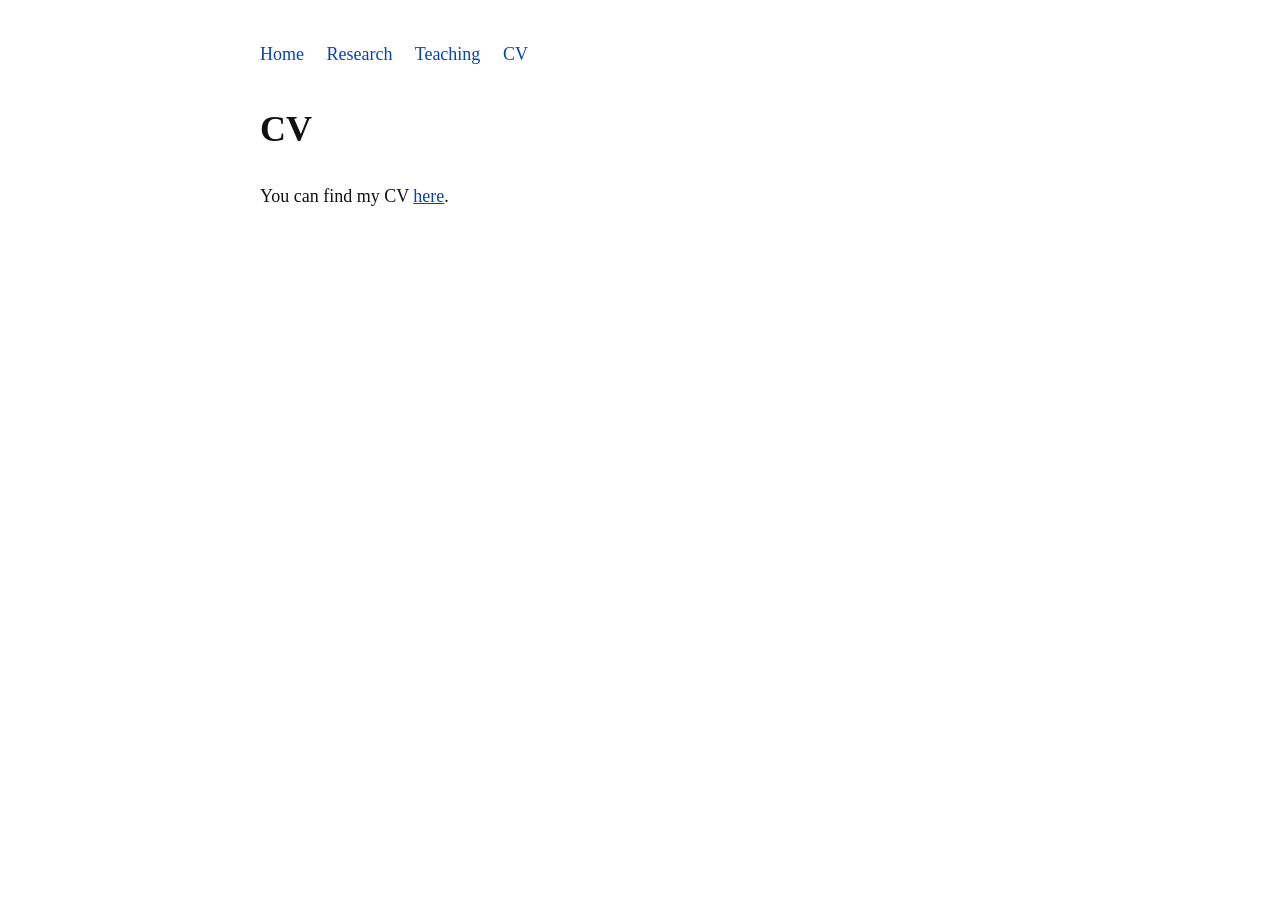
==== cv.html @ 4e14db9b "Add files via upload" ====
<!DOCTYPE html>
<html lang="en">
<head>
  <meta charset="UTF-8">
  <title>CV - Your Name</title>
  <link rel="stylesheet" href="style.css">
</head>

<body>
  <nav>
    <a href="index.html">Home</a>
    <a href="research.html">Research</a>
    <a href="teaching.html">Teaching</a>
    <a href="cv.html">CV</a>
  </nav>

  <main>
    <h1>CV</h1>

    <p>
      You can find my CV <a href="files/CV.pdf">here</a>.
    </p>
  </main>
</body>
</html>
---- style.css ----
body {
  max-width: 760px;
  margin: 40px auto;
  padding: 0 20px;
  font-family: Georgia, "Times New Roman", serif;
  font-size: 18px;
  line-height: 1.6;
  color: #111;
  background: #fff;
}

nav {
  margin-bottom: 32px;
}

nav a {
  margin-right: 18px;
  text-decoration: none;
  color: #0645ad;
}

nav a:hover {
  text-decoration: underline;
}

h1 {
  font-size: 36px;
  margin-bottom: 24px;
}

a {
  color: #0645ad;
}

.profile-photo {
  width: 220px;
  max-width: 100%;
  height: auto;
  display: block;
  margin: 0 0 24px 0;
}
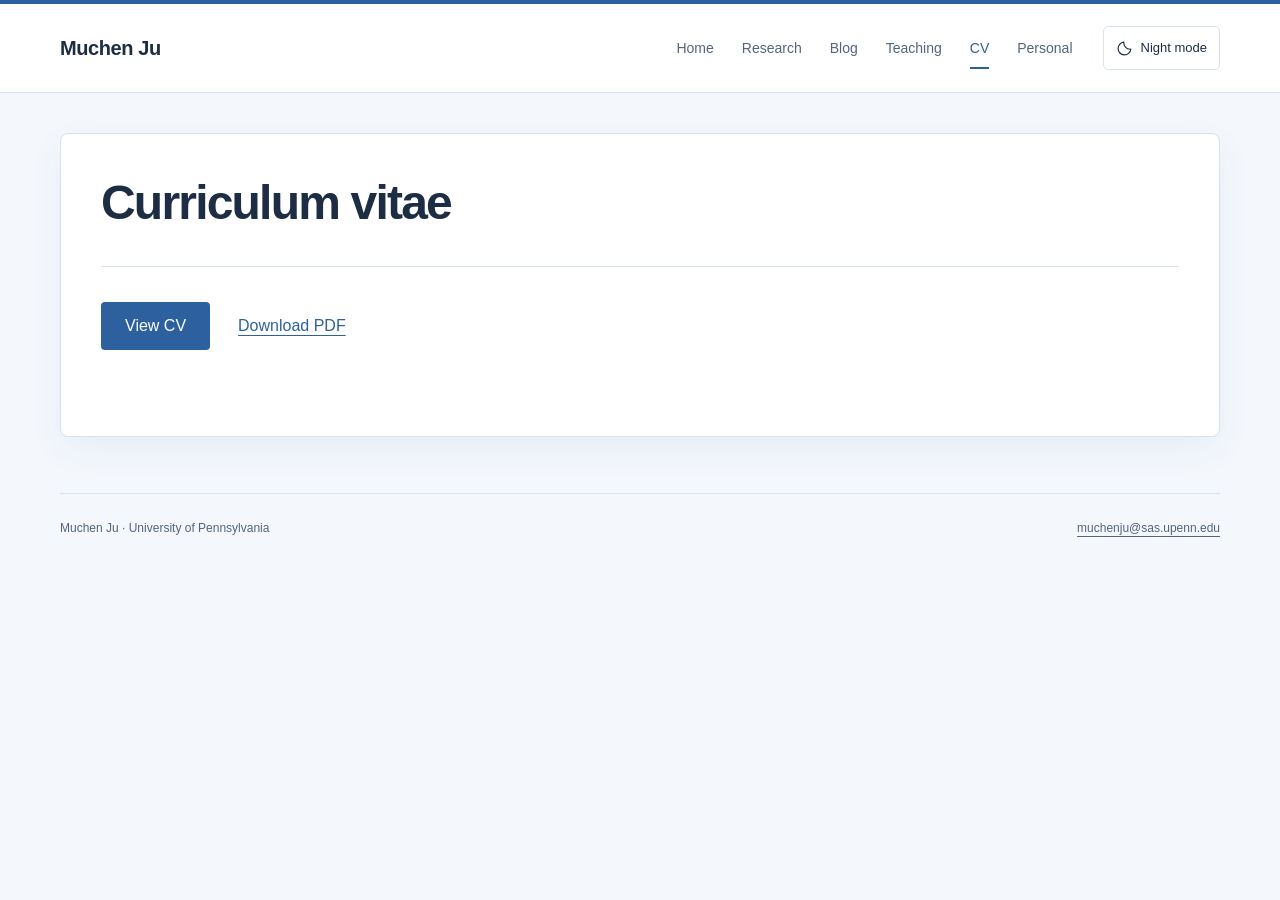
==== commit 7945d26e: "Update academic website design and research details" ====
--- a/cv.html
+++ b/cv.html
@@ -1,25 +1,2 @@
-<!DOCTYPE html>
-<html lang="en">
-<head>
-  <meta charset="UTF-8">
-  <title>CV - Your Name</title>
-  <link rel="stylesheet" href="style.css">
-</head>
-
-<body>
-  <nav>
-    <a href="index.html">Home</a>
-    <a href="research.html">Research</a>
-    <a href="teaching.html">Teaching</a>
-    <a href="cv.html">CV</a>
-  </nav>
-
-  <main>
-    <h1>CV</h1>
-
-    <p>
-      You can find my CV <a href="files/CV.pdf">here</a>.
-    </p>
-  </main>
-</body>
-</html>+<!doctype html>
+<html lang="en"><head><meta charset="utf-8"><meta name="viewport" content="width=device-width, initial-scale=1"><meta name="description" content="Muchen Ju, first-year Math PhD student at the University of Pennsylvania. Research in probability and combinatorics."><meta name="theme-color" content="#f4f8fd"><title>Curriculum vitae — Muchen Ju</title><script src="theme.js"></script><link rel="stylesheet" href="style.css"></head><body><a class="skip" href="#main">Skip to content</a><header class="site-header"><div class="header-inner"><a class="site-name" href="index.html">Muchen Ju</a><nav aria-label="Main navigation"><a href="index.html">Home</a><a href="research.html">Research</a><a href="blog.html">Blog</a><a href="teaching.html">Teaching</a><a href="cv.html" aria-current="page">CV</a><a href="misc.html">Personal</a></nav><button class="theme-toggle" type="button" aria-label="Switch to night mode" hidden><svg class="theme-moon" viewBox="0 0 24 24" aria-hidden="true"><path d="M20.9 13A9 9 0 0 1 11 3.1 9 9 0 1 0 20.9 13Z"/></svg><svg class="theme-sun" viewBox="0 0 24 24" aria-hidden="true"><circle cx="12" cy="12" r="4"/><path d="M12 2v2m0 16v2M2 12h2m16 0h2M4.9 4.9l1.4 1.4m11.4 11.4 1.4 1.4m0-14.2-1.4 1.4M6.3 17.7l-1.4 1.4"/></svg><span class="theme-label">Night mode</span></button></div></header><main id="main" class="container page-content"><header class="page-title"><h1>Curriculum vitae</h1></header><section class="cv-links"><a class="button" href="files/CV.pdf">View CV</a><a href="files/CV.pdf" download>Download PDF</a></section></main><footer class="container"><span>Muchen Ju · University of Pennsylvania</span><a href="mailto:muchenju@sas.upenn.edu">muchenju@sas.upenn.edu</a></footer></body></html>
--- a/style.css
+++ b/style.css
@@ -1,41 +1,90 @@
-body {
-  max-width: 760px;
-  margin: 40px auto;
-  padding: 0 20px;
-  font-family: Georgia, "Times New Roman", serif;
-  font-size: 18px;
-  line-height: 1.6;
-  color: #111;
-  background: #fff;
-}
-
-nav {
-  margin-bottom: 32px;
-}
-
-nav a {
-  margin-right: 18px;
-  text-decoration: none;
-  color: #0645ad;
-}
-
-nav a:hover {
-  text-decoration: underline;
-}
-
-h1 {
-  font-size: 36px;
-  margin-bottom: 24px;
-}
-
-a {
-  color: #0645ad;
-}
-
-.profile-photo {
-  width: 220px;
-  max-width: 100%;
-  height: auto;
-  display: block;
-  margin: 0 0 24px 0;
-}+:root{
+  color-scheme:light;
+  --ink:#1d2d43;--secondary:#52657c;--accent:#2d609e;--link-hover:#1b4679;
+  --border:#d7e2ef;--soft:#eaf1fa;--page:#f4f8fd;--surface:#fff;--surface-hover:#e8f0fb;
+  --button-ink:#fff;--button-hover:#214c80;--focus:#a56b25;
+  --shadow:0 12px 34px rgba(34,66,108,.06);--intro-shadow:0 18px 46px rgba(34,66,108,.09);
+  --arxiv-ink:#8b2530;--arxiv-bg:#f5ddd9;--arxiv-border:#c99090;--arxiv-hover:#eec9c3;
+  --fpsac-ink:#215b75;--fpsac-bg:#dbeaf0;--fpsac-border:#85adbe;--fpsac-hover:#cadfe9;
+  --lean-ink:#2d6144;--lean-bg:#e1ecdc;--lean-border:#93ad86;--lean-hover:#cedec6;
+}
+:root[data-theme="dark"]{
+  color-scheme:dark;
+  --ink:#e6edf6;--secondary:#adbbce;--accent:#9ebfee;--link-hover:#c6dcff;
+  --border:#344357;--soft:#263345;--page:#19212b;--surface:#212d3b;--surface-hover:#2e3d50;
+  --button-ink:#19212b;--button-hover:#c6dcff;--focus:#e1bd7e;
+  --shadow:0 12px 34px rgba(0,0,0,.12);--intro-shadow:0 18px 46px rgba(0,0,0,.2);
+  --arxiv-ink:#e7a0a1;--arxiv-bg:#3b2a30;--arxiv-border:#795158;--arxiv-hover:#4a333b;
+  --fpsac-ink:#a9cce0;--fpsac-bg:#263741;--fpsac-border:#527183;--fpsac-hover:#30434f;
+  --lean-ink:#b3cda7;--lean-bg:#2b3832;--lean-border:#5b7665;--lean-hover:#35483d;
+}
+*{box-sizing:border-box}html{scroll-behavior:smooth;scroll-padding-top:28px}body{margin:0;color:var(--ink);background:var(--page);font:16px/1.75 Inter,-apple-system,BlinkMacSystemFont,"Segoe UI",Arial,sans-serif;-webkit-font-smoothing:antialiased}a{color:var(--accent);text-decoration-thickness:1px;text-underline-offset:4px}a:hover{text-decoration:underline;color:var(--link-hover)}h1,h2,h3,p{margin:0}h1,h2,h3{line-height:1.3}h1{font-size:48px;letter-spacing:-1.8px;font-weight:650}h2{font-size:25px;font-weight:620;letter-spacing:-.6px}h3{font-size:19px;font-weight:600}p+p{margin-top:15px}button,a,summary{-webkit-tap-highlight-color:transparent}:focus-visible{outline:3px solid var(--focus);outline-offset:5px}.container,.header-inner{width:min(1160px,calc(100% - 80px));margin:auto}.site-header{border-top:4px solid var(--accent);border-bottom:1px solid var(--border)}.header-inner{display:flex;align-items:center;justify-content:space-between;gap:30px;min-height:88px}.site-name{font-size:20px;font-weight:650;letter-spacing:-.4px;text-decoration:none;color:var(--ink);white-space:nowrap}.site-header nav{display:flex;flex-wrap:wrap;gap:28px;align-items:center}.site-header nav a{font-size:14px;color:var(--secondary);text-decoration:none;padding:14px 0;position:relative}.site-header nav a:hover,.site-header nav a[aria-current]{color:var(--accent)}.site-header nav a[aria-current]:after{content:'';position:absolute;bottom:5px;left:0;right:0;height:2px;background:var(--accent)}.intro{display:grid;grid-template-columns:minmax(0,1fr) 290px;gap:90px;align-items:center;padding:60px 0}.affiliation,.label{font-size:12px;letter-spacing:1.3px;font-weight:600;color:var(--secondary)}.intro h1{margin:16px 0 24px;font-size:54px}.intro h1 span{font-size:24px;letter-spacing:2px;font-weight:400;margin-left:14px;white-space:nowrap;color:var(--secondary)}.intro-text>p:not(.affiliation){max-width:665px}.portrait{width:290px;height:355px;object-fit:cover;border-radius:5px}.profile-links{display:flex;flex-wrap:wrap;gap:14px 28px;margin-top:26px}.profile-links a{font-size:14px;font-weight:550}.home-grid{border-top:1px solid var(--border);display:grid;grid-template-columns:minmax(0,1fr) 280px;gap:70px;padding:35px 0 70px}.section-heading{display:flex;justify-content:space-between;align-items:baseline;gap:20px;margin-bottom:22px}.section-heading a{font-size:14px}.topic{display:grid;grid-template-columns:1fr auto;gap:4px 20px;text-decoration:none;color:var(--ink);padding:21px 0;border-top:1px solid var(--border)}.topic p{grid-column:1;font-size:14px;color:var(--secondary)}.topic span{grid-column:2;grid-row:1/3;align-self:center;font-size:12px;color:var(--secondary)}.topic:hover{text-decoration:none}.topic:hover h3{color:var(--accent)}.recent-paper{margin-top:26px;border-radius:5px;background:var(--soft);border-left:3px solid var(--accent);padding:26px 28px}.recent-paper h3{font-size:21px;margin:12px 0 10px;line-height:1.45}.recent-paper h3 a{color:var(--ink);text-decoration:none}.recent-paper>p:not(.label){font-size:14px;color:var(--secondary)}.paper-links{display:flex;gap:12px;flex-wrap:wrap;margin-top:16px}.paper-links a{font-size:13px;font-weight:550;color:var(--paper-ink,var(--accent));line-height:1.5;padding:5px 11px;border:1px solid var(--paper-border,var(--border));border-radius:4px;text-decoration:none;background:var(--paper-bg,var(--surface))}.paper-links a:hover{color:var(--paper-ink,var(--link-hover));background:var(--paper-hover,var(--surface-hover));border-color:var(--paper-ink,var(--accent))}.right-column{border-left:1px solid var(--border);padding-left:30px}.right-column h2{font-size:22px}.muted{color:var(--secondary)}.right-column>section>p{font-size:14px}.news{margin-top:48px}.news-item{margin-top:22px}.news-item time{font-size:12px;color:var(--accent);font-weight:550}.news-item p{font-size:14px;line-height:1.65;margin-top:5px}.page-title{padding:55px 0 38px;max-width:800px}.page-title .label{margin-bottom:12px}.page-title p:not(.label){margin-top:20px;color:var(--secondary)}.research-layout{display:grid;grid-template-columns:220px minmax(0,1fr);gap:60px;border-top:1px solid var(--border);padding-top:35px;padding-bottom:70px}.topic-index{align-self:start;position:sticky;top:25px;display:flex;flex-direction:column;gap:15px}.topic-index>a{color:var(--secondary);text-decoration:none;font-size:14px;line-height:1.6}.topic-index>a:hover{color:var(--accent)}.topic-index>p{font-size:12px;line-height:1.7;color:var(--secondary);padding-top:15px;border-top:1px solid var(--border);margin-top:10px}.paper-group{margin-bottom:50px;scroll-margin-top:28px}.group-heading{display:flex;align-items:center;justify-content:space-between;gap:20px;border-bottom:2px solid var(--ink);padding:0 0 18px}.group-heading h2{font-size:24px}.group-heading span{font-size:12px;white-space:nowrap;color:var(--secondary)}.paper{padding:26px 0;border-bottom:1px solid var(--border);scroll-margin-top:30px}.paper h3{font-size:21px;line-height:1.5;letter-spacing:-.25px}.authors{font-size:14px;color:var(--secondary);margin-top:9px}.paper details{margin-top:16px}.paper summary{font-size:14px;color:var(--accent);cursor:pointer;width:fit-content;list-style-position:inside}.abstract{background:var(--soft);border-radius:4px;padding:23px 25px;margin-top:14px;font-size:15px;line-height:1.8}.abstract p{margin:0 0 13px}.abstract p:last-child{margin:0}.display-math{overflow-x:auto}.talks h2{margin-bottom:16px}.empty-state{padding:28px 0 100px;border-top:1px solid var(--border);color:var(--secondary);min-height:300px}.cv-links{border-top:1px solid var(--border);padding:35px 0 140px;display:flex;gap:28px;align-items:center}.button{background:var(--accent);color:var(--button-ink);text-decoration:none;padding:10px 24px;border-radius:4px}.button:hover{background:var(--button-hover);color:var(--button-ink)}footer.container{display:flex;justify-content:space-between;gap:20px;border-top:1px solid var(--border);padding:24px 0 32px;font-size:12px;color:var(--secondary)}footer a{color:var(--secondary)}.skip{position:fixed;left:10px;top:-100px;background:var(--surface);z-index:10;padding:10px}.skip:focus{top:10px}@media(max-width:1000px){.intro{gap:40px;grid-template-columns:1fr 250px}.portrait{width:250px;height:330px}.intro h1{font-size:44px}.intro h1 span{display:block;margin:12px 0}.home-grid{gap:35px;grid-template-columns:1fr 245px}.research-layout{gap:35px;grid-template-columns:180px 1fr}.site-header nav{gap:18px}}@media(max-width:760px){.container,.header-inner{width:calc(100% - 40px)}.header-inner{display:block;padding:20px 0 12px}.site-header nav{gap:22px;margin-top:8px}.site-header nav a{padding:8px 0}.site-header nav a[aria-current]:after{bottom:0}.intro{grid-template-columns:1fr 190px;gap:30px;padding:36px 0}.portrait{width:190px;height:265px}.intro h1{font-size:38px;letter-spacing:-1px}.intro h1 span{font-size:21px}.affiliation{font-size:11px}.home-grid{grid-template-columns:1fr;gap:35px}.right-column{border-left:0;border-top:1px solid var(--border);padding:28px 0 0;display:grid;grid-template-columns:1fr 1fr;gap:35px}.news{margin-top:0}.research-layout{grid-template-columns:1fr;gap:25px}.topic-index{position:static;flex-direction:row;flex-wrap:wrap;gap:12px 22px}.topic-index>.label,.topic-index>p{width:100%}.topic-index>p{padding-top:10px}.page-title{padding:35px 0 28px}.group-heading h2{font-size:22px}h1{font-size:40px}}@media(max-width:520px){.intro{grid-template-columns:1fr}.intro-text{grid-row:1}.portrait{width:100%;height:300px;object-position:center 60%;max-width:100%}.intro h1{font-size:42px}.intro h1 span{display:inline;font-size:21px;margin-left:10px}.site-header nav{gap:10px 20px}.site-header nav a{font-size:13px}.right-column{grid-template-columns:1fr}.news{margin-top:15px}.topic{grid-template-columns:1fr}.topic span{grid-column:1;grid-row:auto;margin-top:4px}.topic h3{font-size:18px}.recent-paper{padding:22px}.group-heading{align-items:baseline;gap:12px}.group-heading h2{font-size:21px}.paper h3{font-size:20px}.abstract{padding:18px}.affiliation{letter-spacing:.9px}footer.container{flex-direction:column;gap:4px}.profile-links{gap:12px 24px}}@media(prefers-reduced-motion:reduce){html{scroll-behavior:auto}}@media print{.site-header,.topic-index,.right-column,footer{display:none}.container{width:100%}.research-layout{display:block}.abstract{background:white}details::details-content{content-visibility:visible}a{color:inherit}.paper{break-inside:avoid}}
+
+
+.author-order{display:inline-block;white-space:nowrap;font-family:inherit;font-style:normal;font-weight:500;line-height:inherit}
+
+/* Resource types retain distinct colors in both themes. */
+.paper-links .link-arxiv{--paper-ink:var(--arxiv-ink);--paper-bg:var(--arxiv-bg);--paper-border:var(--arxiv-border);--paper-hover:var(--arxiv-hover)}
+.paper-links .link-fpsac{--paper-ink:var(--fpsac-ink);--paper-bg:var(--fpsac-bg);--paper-border:var(--fpsac-border);--paper-hover:var(--fpsac-hover)}
+.paper-links .link-lean{--paper-ink:var(--lean-ink);--paper-bg:var(--lean-bg);--paper-border:var(--lean-border);--paper-hover:var(--lean-hover)}
+
+/* Shared theme control and responsive header. */
+.site-header nav{margin-left:auto}
+.theme-toggle{display:inline-flex;align-items:center;justify-content:center;gap:8px;flex-shrink:0;min-height:44px;padding:8px 12px;border:1px solid var(--border);border-radius:5px;background:var(--surface);color:var(--ink);font:500 13px/1.4 Inter,-apple-system,BlinkMacSystemFont,"Segoe UI",Arial,sans-serif;cursor:pointer;white-space:nowrap}
+.theme-toggle[hidden]{display:none}
+.theme-toggle:hover{background:var(--surface-hover);border-color:var(--accent)}
+.theme-toggle svg{width:17px;height:17px;fill:none;stroke:currentColor;stroke-width:1.7;stroke-linecap:round;stroke-linejoin:round}
+.theme-toggle .theme-sun{display:none}
+:root[data-theme="dark"] .theme-toggle .theme-sun{display:block}
+:root[data-theme="dark"] .theme-toggle .theme-moon{display:none}
+@media(max-width:1000px){.header-inner{gap:20px}.site-header nav{gap:16px}}
+@media(max-width:760px){.header-inner{display:flex;flex-wrap:wrap;gap:10px 20px;padding:16px 0 12px}.site-name{margin-right:auto}.site-header nav{order:3;flex-basis:100%;margin:0;gap:10px 22px}.theme-toggle{margin-left:auto}}
+@media(max-width:520px){.site-header nav{gap:10px 20px}}
+/* White sheets and blue inset panels create a little depth above the page. */
+.site-header{background:var(--surface)}
+.intro{margin:40px 0 32px;padding:40px;gap:60px;background:var(--surface);border:1px solid var(--border);border-radius:8px;box-shadow:var(--intro-shadow)}
+.portrait{border:1px solid var(--border)}
+.home-grid{border-top:0;gap:28px;padding:0 0 56px}
+.research-overview{padding:28px 30px;background:var(--surface);border:1px solid var(--border);border-radius:8px;box-shadow:var(--shadow)}
+.recent-paper{margin-top:24px;border:1px solid var(--border);border-left:3px solid var(--accent);border-radius:8px;box-shadow:var(--shadow)}
+.right-column{align-self:start;padding:26px;background:var(--surface);border:1px solid var(--border);border-radius:8px;box-shadow:var(--shadow)}
+.news{margin-top:28px;padding-top:26px;border-top:1px solid var(--border)}
+.page-content{margin:40px auto 56px;padding:38px 40px;background:var(--surface);border:1px solid var(--border);border-radius:8px;box-shadow:var(--shadow);min-height:300px}
+.page-content .page-title{padding:0 0 32px}
+.page-content .research-layout{grid-template-columns:200px minmax(0,1fr);gap:36px;padding-bottom:0}
+.topic-index{padding:20px;background:var(--soft);border:1px solid var(--border);border-radius:6px}
+.page-content .empty-state{min-height:240px;padding-bottom:40px}
+.page-content .cv-links{padding-bottom:48px}
+@media(max-width:1000px){
+  .intro{padding:32px;gap:36px;grid-template-columns:minmax(0,1fr) 240px}
+  .portrait{width:240px;height:320px}
+  .page-content{padding:32px}
+  .page-content .research-layout{grid-template-columns:170px minmax(0,1fr);gap:28px}
+}
+@media(max-width:760px){
+  .intro{margin:28px 0 24px;padding:28px;gap:28px;grid-template-columns:minmax(0,1fr) 190px}
+  .portrait{width:190px;height:265px}
+  .home-grid{gap:24px;padding-bottom:36px}
+  .research-overview{padding:24px}
+  .right-column{padding:24px;gap:28px}
+  .news{margin-top:0;padding:0 0 0 24px;border-top:0;border-left:1px solid var(--border)}
+  .page-content{margin:28px auto 36px;padding:26px}
+  .page-content .research-layout{grid-template-columns:minmax(0,1fr);gap:24px}
+  .topic-index{padding:18px}
+}
+@media(max-width:520px){
+  .intro{padding:24px;grid-template-columns:minmax(0,1fr)}
+  .intro h1{font-size:38px}
+  .intro h1 span{display:block;font-size:20px;margin:10px 0 0}
+  .portrait{width:100%;height:300px}
+  .research-overview,.right-column{padding:22px}
+  .news{margin-top:0;padding:24px 0 0;border-left:0;border-top:1px solid var(--border)}
+  .page-content{padding:22px}
+  .page-content h1{font-size:36px}
+}
+@media print{
+  :root,:root[data-theme="dark"]{color-scheme:light;--ink:#1d2d43;--secondary:#52657c;--accent:#2d609e;--border:#d7e2ef;--soft:#fff;--page:#fff;--surface:#fff;--button-ink:#fff;--shadow:none;--intro-shadow:none}
+  .theme-toggle{display:none}
+  .intro,.research-overview,.recent-paper,.page-content{margin:0;padding:0;border:0;box-shadow:none}
+  .page-content .research-layout{display:block}
+}
